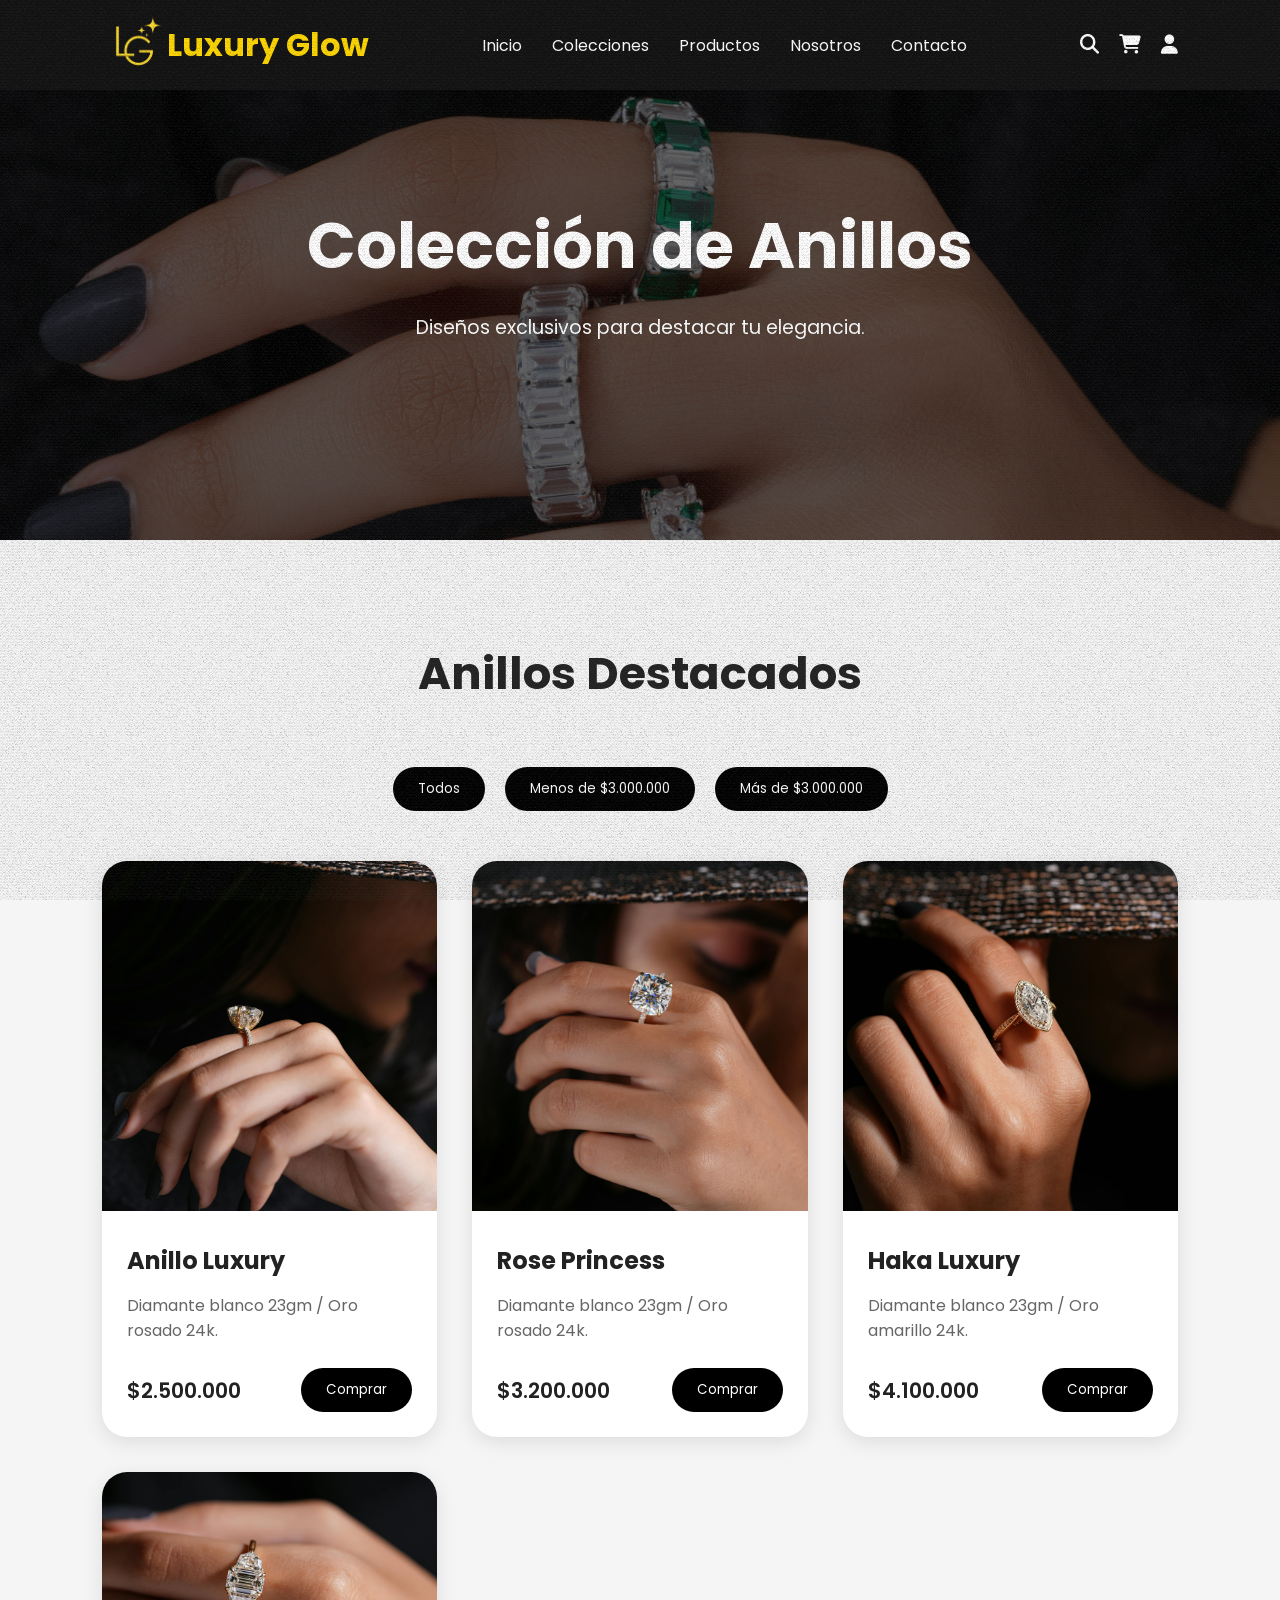
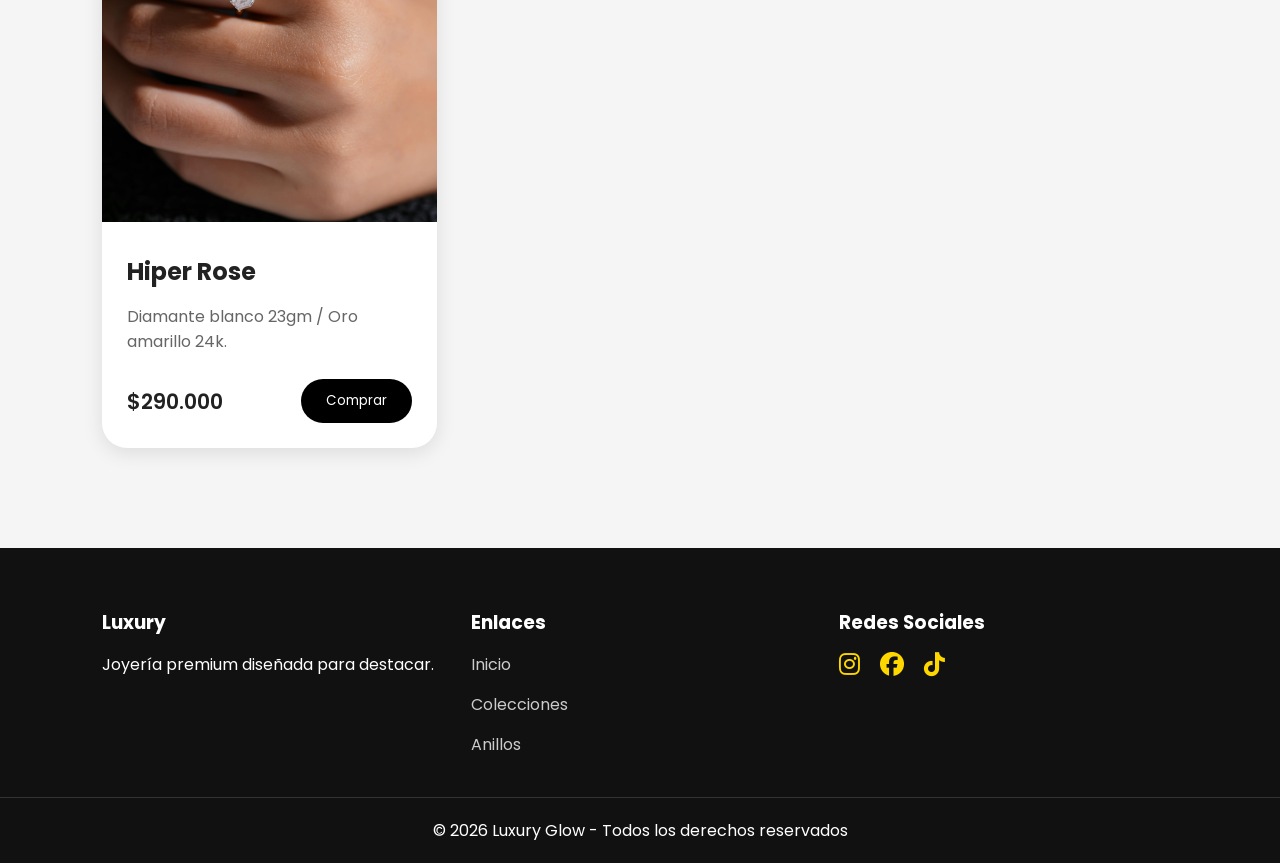
==== View/anillos.html @ a58baaff "Add files via upload" ====
<!-- anillos.html -->

<!DOCTYPE html>
<html lang="es">

<head>
    <meta charset="UTF-8">
    <meta name="viewport" content="width=device-width, initial-scale=1.0">
    <link rel="icon" type="image/png" href="../img/lg.png">

    <title>Anillos</title>

    <!-- CSS -->
    <link rel="stylesheet" href="/Css/anillos.css">

    <!-- Font Awesome -->
    <link rel="stylesheet" href="https://cdnjs.cloudflare.com/ajax/libs/font-awesome/6.5.1/css/all.min.css">

    <!-- Google Fonts -->
    <link href="https://fonts.googleapis.com/css2?family=Poppins:wght@300;400;500;600;700&display=swap"
        rel="stylesheet">
</head>

<body>

    <!-- ================= HEADER ================= -->

    <header class="header">

        <div class="logo">
            <img src="../img/lg.png" alt="Logo">
            <h1>Luxury Glow</h1>
        </div>

        <nav class="navbar">
            <a href="index.html">Inicio</a>
            <a href="colecciones.html">Colecciones</a>
            <a href="productos.html">Productos</a>
            <a href="nosotros.html">Nosotros</a>
            <a href="#">Contacto</a>
        </nav>

        <div class="header-icons">
            <i class="fa-solid fa-magnifying-glass"></i>
            <a href="carrito.html" class="carrito-icon" ><i class="fa-solid fa-cart-shopping"></i></a>
            
            <i class="fa-solid fa-user"></i>
        </div>

    </header>

    <!-- ================= HERO ================= -->

    <section class="hero">

        <div class="hero-overlay"></div>

        <div class="hero-content">
            <h2>Colección de Anillos</h2>

            <p>
                Diseños exclusivos para destacar tu elegancia.
            </p>
        </div>

    </section>

    <!-- ================= PRODUCTOS ================= -->

    <section class="rings">

        <div class="section-title">
            <h2>Anillos Destacados</h2>
        </div>

        <!-- ================= FILTRO ================= -->

        <div class="filter-container">

            <button onclick="filterProducts('all')">
                Todos
            </button>

            <button onclick="filterProducts('low')">
                Menos de $3.000.000
            </button>

            <button onclick="filterProducts('high')">
                Más de $3.000.000
            </button>

        </div>

        <div class="rings-container">

            <!-- CARD -->
            <div class="ring-card" data-id="1"
                    data-name="Anillo Luxury"
                    data-price="2500000"
                    data-image="../img/anillo4.jpg">

                <div class="ring-image">
                    <img src="../img/anillo4.jpg" alt="">
                </div>

                <div class="ring-info">
                    <h3>Anillo Luxury</h3>

                    <p>
                        Diamante blanco 23gm / Oro rosado 24k.
                    </p>

                    <div class="price-cart">
                        <span>$2.500.000</span>
                        <button onclick="addToCart(this)">
                            Comprar
                        </button>
                    </div>
                </div>

            </div>

            <!-- CARD -->
            <div class="ring-card"

            data-id="2"
            data-name="Rose Princess"
            data-price="3200000"
            data-image="../img/anillo1.jpg">

                <div class="ring-image">
                    <img src="../img/anillo1.jpg" alt="">
                </div>

                <div class="ring-info">

                    <h3>Rose Princess</h3>

                    <p>
                        Diamante blanco 23gm / Oro rosado 24k.
                    </p>

                    <div class="price-cart">

                        <span>$3.200.000</span>

                        <button onclick="addToCart(this)">
                            Comprar
                        </button>

                    </div>

                </div>

            </div>

            <!-- CARD -->
            <div class="ring-card"

            data-id="3"
            data-name="Haka Luxury"
            data-price="4100000"
            data-image="../img/anillo2.jpg">

                <div class="ring-image">
                    <img src="../img/anillo2.jpg" alt="">
                </div>

                <div class="ring-info">

                    <h3>Haka Luxury</h3>

                    <p>
                        Diamante blanco 23gm / Oro amarillo 24k.
                    </p>

                    <div class="price-cart">

                        <span>$4.100.000</span>

                        <button onclick="addToCart(this)">
                            Comprar
                        </button>

                    </div>

                </div>

            </div>

            <!-- CARD -->
            <div class="ring-card"

            data-id="4"
            data-name="Hiper Rose"
            data-price="290000"
            data-image="../img/anillo3.jpg">

                <div class="ring-image">
                    <img src="../img/anillo3.jpg" alt="">
                </div>

                <div class="ring-info">

                    <h3>Hiper Rose</h3>

                    <p>
                        Diamante blanco 23gm / Oro amarillo 24k.
                    </p>

                    <div class="price-cart">

                        <span>$290.000</span>

                        <button onclick="addToCart(this)">
                            Comprar
                        </button>

                    </div>

                </div>

            </div>

        </div>

    </section>

    <!-- ================= FOOTER ================= -->

    <footer class="footer">

        <div class="footer-container">

            <div class="footer-box">
                <h3>Luxury</h3>

                <p>
                    Joyería premium diseñada para destacar.
                </p>
            </div>

            <div class="footer-box">
                <h3>Enlaces</h3>

                <a href="index.html">Inicio</a>
                <a href="colecciones.html">Colecciones</a>
                <a href="anillos.html">Anillos</a>
            </div>

            <div class="footer-box">
                <h3>Redes Sociales</h3>

                <div class="social-icons">
                    <i class="fa-brands fa-instagram"></i>
                    <i class="fa-brands fa-facebook"></i>
                    <i class="fa-brands fa-tiktok"></i>
                </div>
            </div>

        </div>

        <div class="footer-bottom">
            <p>© 2026 Luxury Glow - Todos los derechos reservados</p>
        </div>

    </footer>


    <script>

    /* =========================
       FILTRO
    ========================== */

    function filterProducts(type){

        const products = document.querySelectorAll('.ring-card');

        products.forEach(product => {

            const price = parseInt(product.dataset.price);

            if(type === 'all'){
                product.style.display = 'block';
            }

            else if(type === 'low'){

                if(price < 3000000){
                    product.style.display = 'block';
                }else{
                    product.style.display = 'none';
                }
            }

            else if(type === 'high'){

                if(price >= 3000000){
                    product.style.display = 'block';
                }else{
                    product.style.display = 'none';
                }
            }

        });

    }

    /* =========================
       CARRITO
    ========================== */

    function addToCart(button){

        const product =
        button.closest('.ring-card');

        const productData = {

            id:product.dataset.id,
            name:product.dataset.name,
            price:product.dataset.price,
            image:product.dataset.image
        };

        let cart =
        JSON.parse(localStorage.getItem('cart')) || [];

        cart.push(productData);

        localStorage.setItem('cart',
        JSON.stringify(cart));

        showNotification(
        'Producto agregado al carrito');
    }

    /* =========================
       NOTIFICACIÓN
    ========================== */

    function showNotification(message){

        const notification =
        document.createElement('div');

        notification.classList.add(
        'cart-notification');

        notification.innerText = message;

        document.body.appendChild(notification);

        setTimeout(() => {
            notification.classList.add('show');
        },100);

        setTimeout(() => {

            notification.classList.remove('show');

            setTimeout(() => {
                notification.remove();
            },300);

        },2500);
    }

</script>

</body>

</html>
---- Css/anillos.css ----
/* anillos.css */

*{
    margin:0;
    padding:0;
    box-sizing:border-box;
    font-family:'Poppins', sans-serif;
}

body{
    background:#f5f5f5;
    color:#222;
}

/* ====================== Grain efect =======================*/

body::before{
    content:"";

    position:fixed;
    top:0;
    left:0;

    width:100%;
    height:100%;

    background-image:url('../img/grain.home.png');
    background-repeat:repeat;

    opacity:0.5;

    pointer-events:none;

    z-index:9999;
}

.logo{
    display:flex;
    align-items:center;
    gap:0px;
}

.logo img{
    width:65px;
    height:65px;

    object-fit:contain;
}

/* ================= HEADER ================= */

.header{
    width:100%;
    height:90px;
    background:#111;

    display:flex;
    justify-content:space-between;
    align-items:center;

    padding:0 8%;

    position:fixed;
    top:0;
    left:0;
    z-index:1000;
}

.logo h1{
    color:gold;
}

.navbar{
    display:flex;
    gap:30px;
}

.navbar a{
    color:white;
    text-decoration:none;
    transition:0.3s;
}

.navbar a:hover{
    color:gold;
}

.header-icons{
    display:flex;
    gap:20px;
    color:white;
    font-size:1.2rem;
    cursor:pointer;
}

.header-icons i:hover{
    color: gold;
    transition:0.3s;
}

.carrito-icon{
    color:white;
    display:flex;
    gap:20px;
    font-size:1.2rem;
    transition:0.3s;
    text-decoration:none;
}

.carrito-icon:hover{
    color:gold;
}

/* ================= HERO ================= */

.hero-pulseras{
    width:100%;
    height:60vh;

    background:url('../img/pulsera.home.jpg');

    background-size:cover;
    background-position:center;

    position:relative;

    display:flex;
    justify-content:center;
    align-items:center;
}

.hero-collares{
    width:100%;
    height:60vh;

    background:url('../img/colecciones.jpg');

    background-size:cover;
    background-position:center;

    position:relative;

    display:flex;
    justify-content:center;
    align-items:center;
}

.hero{
    width:100%;
    height:60vh;

    background:url('../img/anillo.home2.jpg');

    background-size:cover;
    background-position:center;

    position:relative;

    display:flex;
    justify-content:center;
    align-items:center;
}

.hero-overlay{
    position:absolute;
    width:100%;
    height:100%;
    background:rgba(0,0,0,0.6);
}

.hero-content{
    position:relative;
    z-index:2;
    text-align:center;
    color:white;
}

.hero-content h2{
    font-size:4rem;
    margin-bottom:20px;
}

.hero-content p{
    font-size:1.2rem;
}

/* ================= SECTION TITLE ================= */

.section-title{
    text-align:center;
    margin-bottom:60px;
}

.section-title h2{
    font-size:2.8rem;
    margin-bottom:10px;
}

/* ================= RINGS ================= */

.rings{
    padding:100px 8%;
}

.rings-container{
    display:grid;
    grid-template-columns:repeat(auto-fit, minmax(300px,1fr));
    gap:35px;
}

.ring-card{
    background:white;
    border-radius:25px;
    overflow:hidden;

    box-shadow:0 5px 20px rgba(0,0,0,0.1);

    transition:0.3s;
}

.ring-card:hover{
    transform:translateY(-10px);
}

.ring-image img{
    width:100%;
    height:350px;
    object-fit:cover;
}

.ring-info{
    padding:25px;
}

.ring-info h3{
    font-size:1.5rem;
    margin-bottom:15px;
}

.ring-info p{
    color:#666;
    margin-bottom:25px;
}

.price-cart{
    display:flex;
    justify-content:space-between;
    align-items:center;
}

.price-cart span{
    font-size:1.3rem;
    font-weight:600;
}

.price-cart button{
    padding:12px 25px;

    border:none;
    border-radius:30px;

    background:black;
    color:white;

    cursor:pointer;
    transition:0.3s;
}

.price-cart button:hover{
    background:gold;
    color:black;
}

/* ================= FOOTER ================= */

.footer{
    background:#111;
    color:white;
    padding-top:60px;
}

.footer-container{
    padding:0 8% 40px;

    display:grid;
    grid-template-columns:repeat(auto-fit, minmax(250px,1fr));
    gap:30px;
}

.footer-box{
    display:flex;
    flex-direction:column;
    gap:15px;
}

.footer-box a{
    color:#ccc;
    text-decoration:none;
}

.footer-box a:hover{
    color:gold;
}

.social-icons{
    display:flex;
    gap:20px;
    font-size:1.5rem;
    color:gold;
}

.footer-bottom{
    text-align:center;
    padding:20px;
    border-top:1px solid #333;
}

/* ================= FILTER ================= */

.filter-container{
    display:flex;
    justify-content:center;
    gap:20px;
    margin-bottom:50px;
    flex-wrap:wrap;
}

.filter-container button{
    padding:12px 25px;

    border:none;
    border-radius:30px;

    background:black;
    color:white;

    cursor:pointer;
    transition:0.3s;
}

.filter-container button:hover{
    background:gold;
    color:black;
}

/* =========================
   NOTIFICACIÓN CARRITO
========================= */

.cart-notification{

    position:fixed;

    top:120px;
    right:30px;

    background:#111;
    color:white;

    padding:18px 28px;

    border-radius:15px;

    font-weight:500;

    z-index:99999;

    opacity:0;

    transform:translateX(100px);

    transition:0.4s ease;

    border:1px solid gold;

    box-shadow:0 10px 30px rgba(0,0,0,0.2);
}

.cart-notification.show{

    opacity:1;

    transform:translateX(0);
}

/* ================= RESPONSIVE ================= */

@media(max-width:768px){

    .navbar{
        display:none;
    }

    .hero-content h2{
        font-size:2.5rem;
    }

}
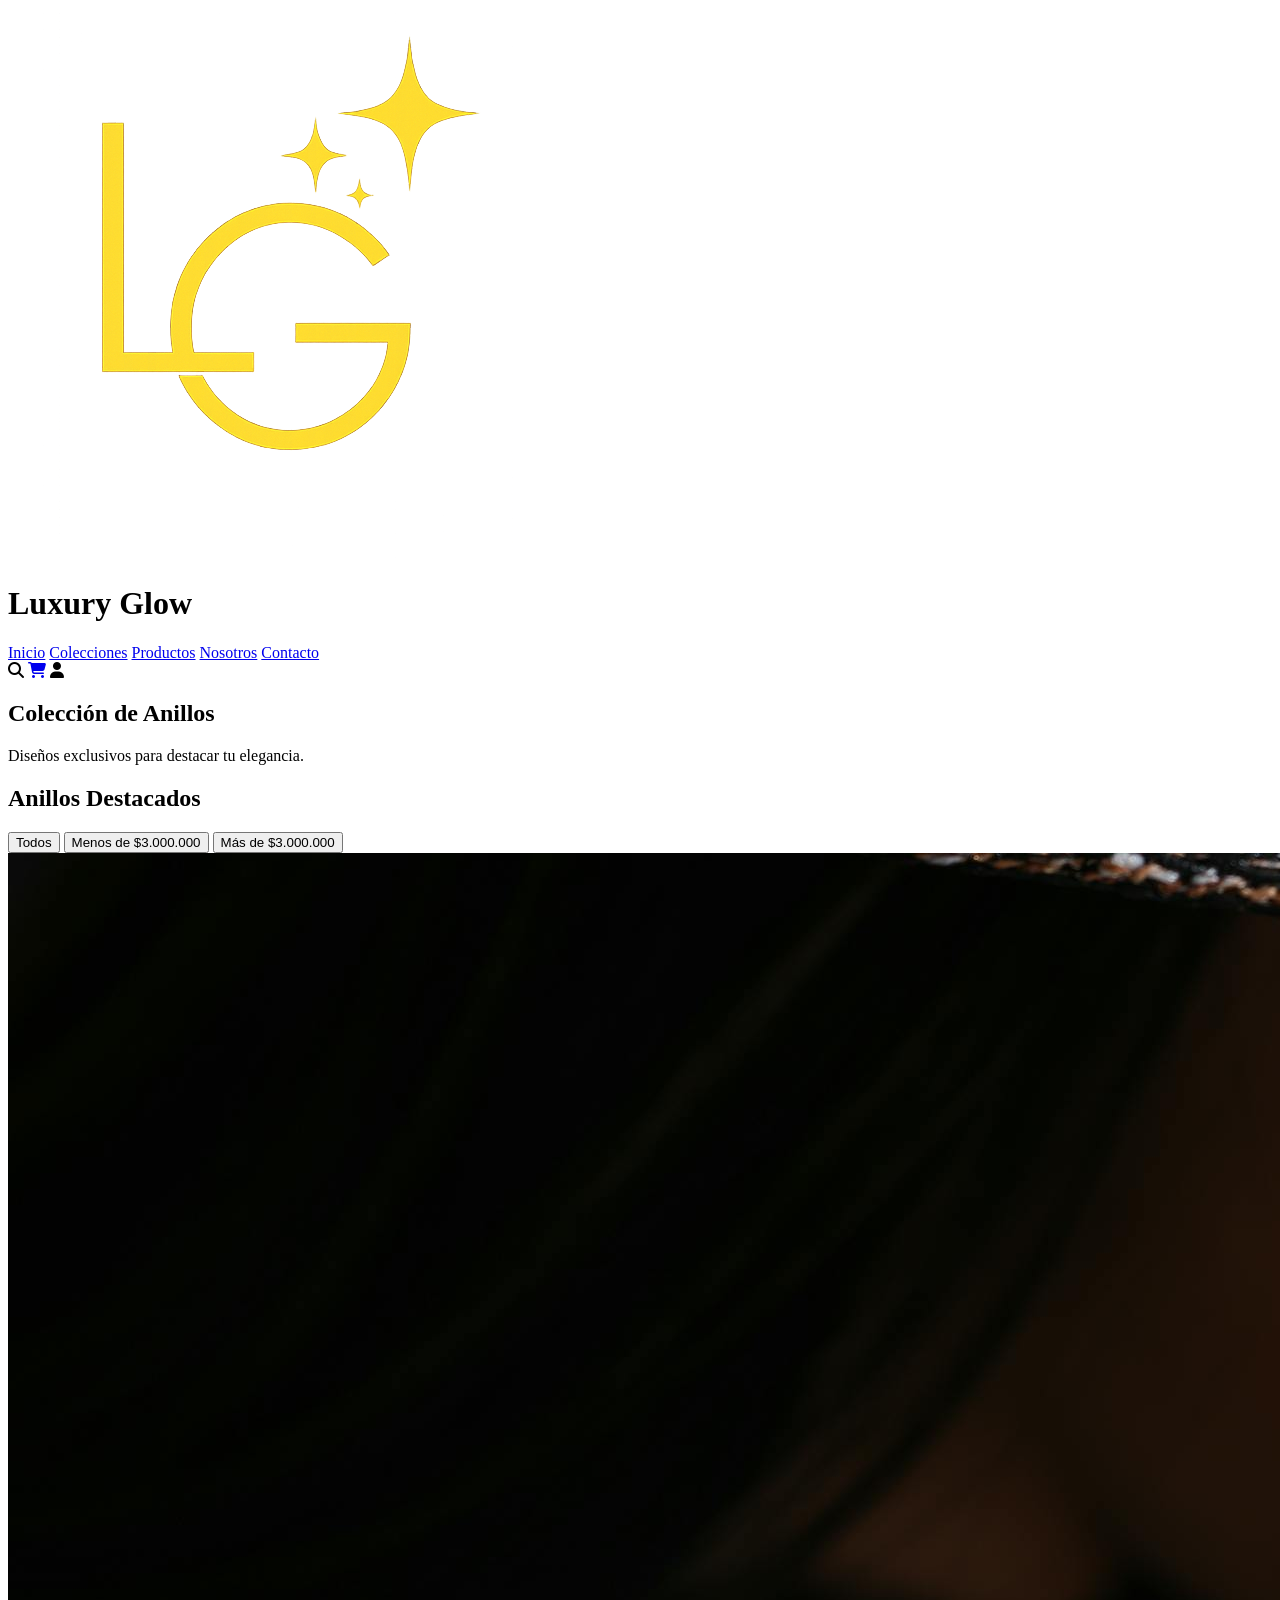
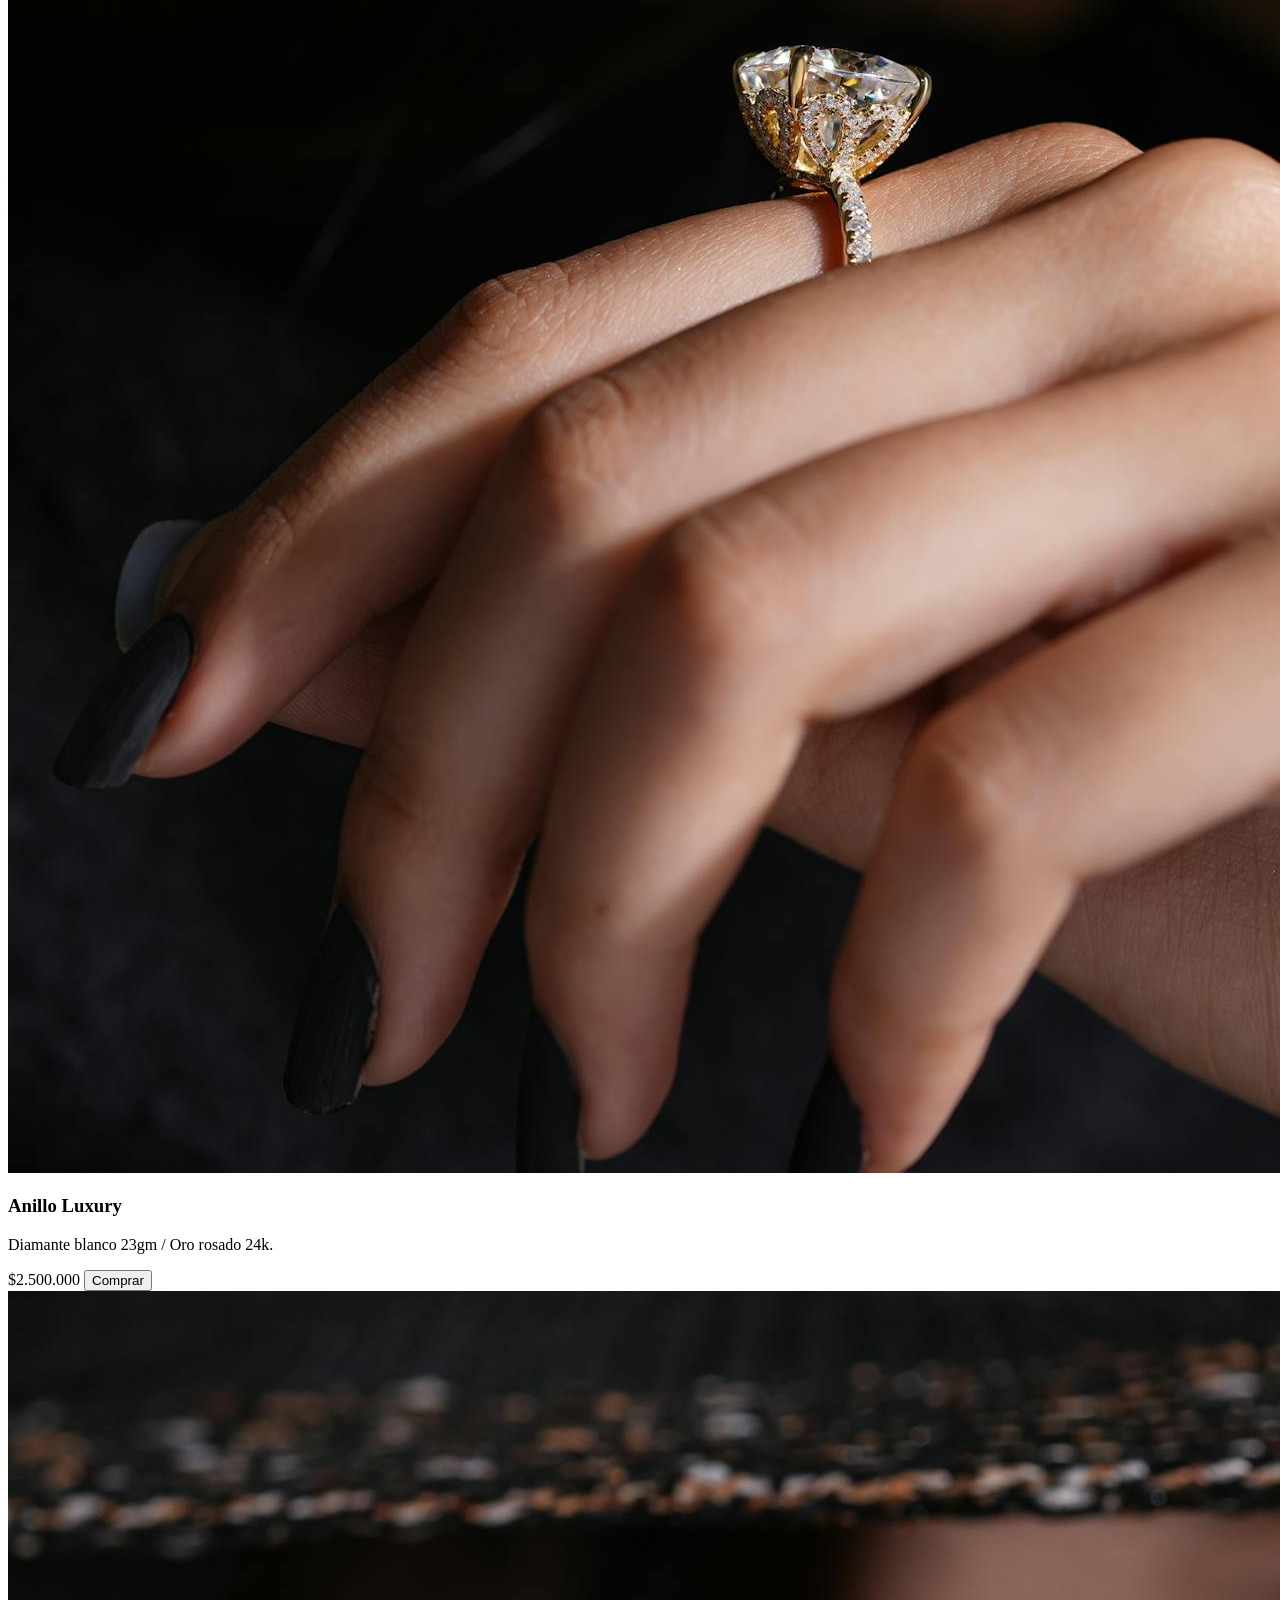
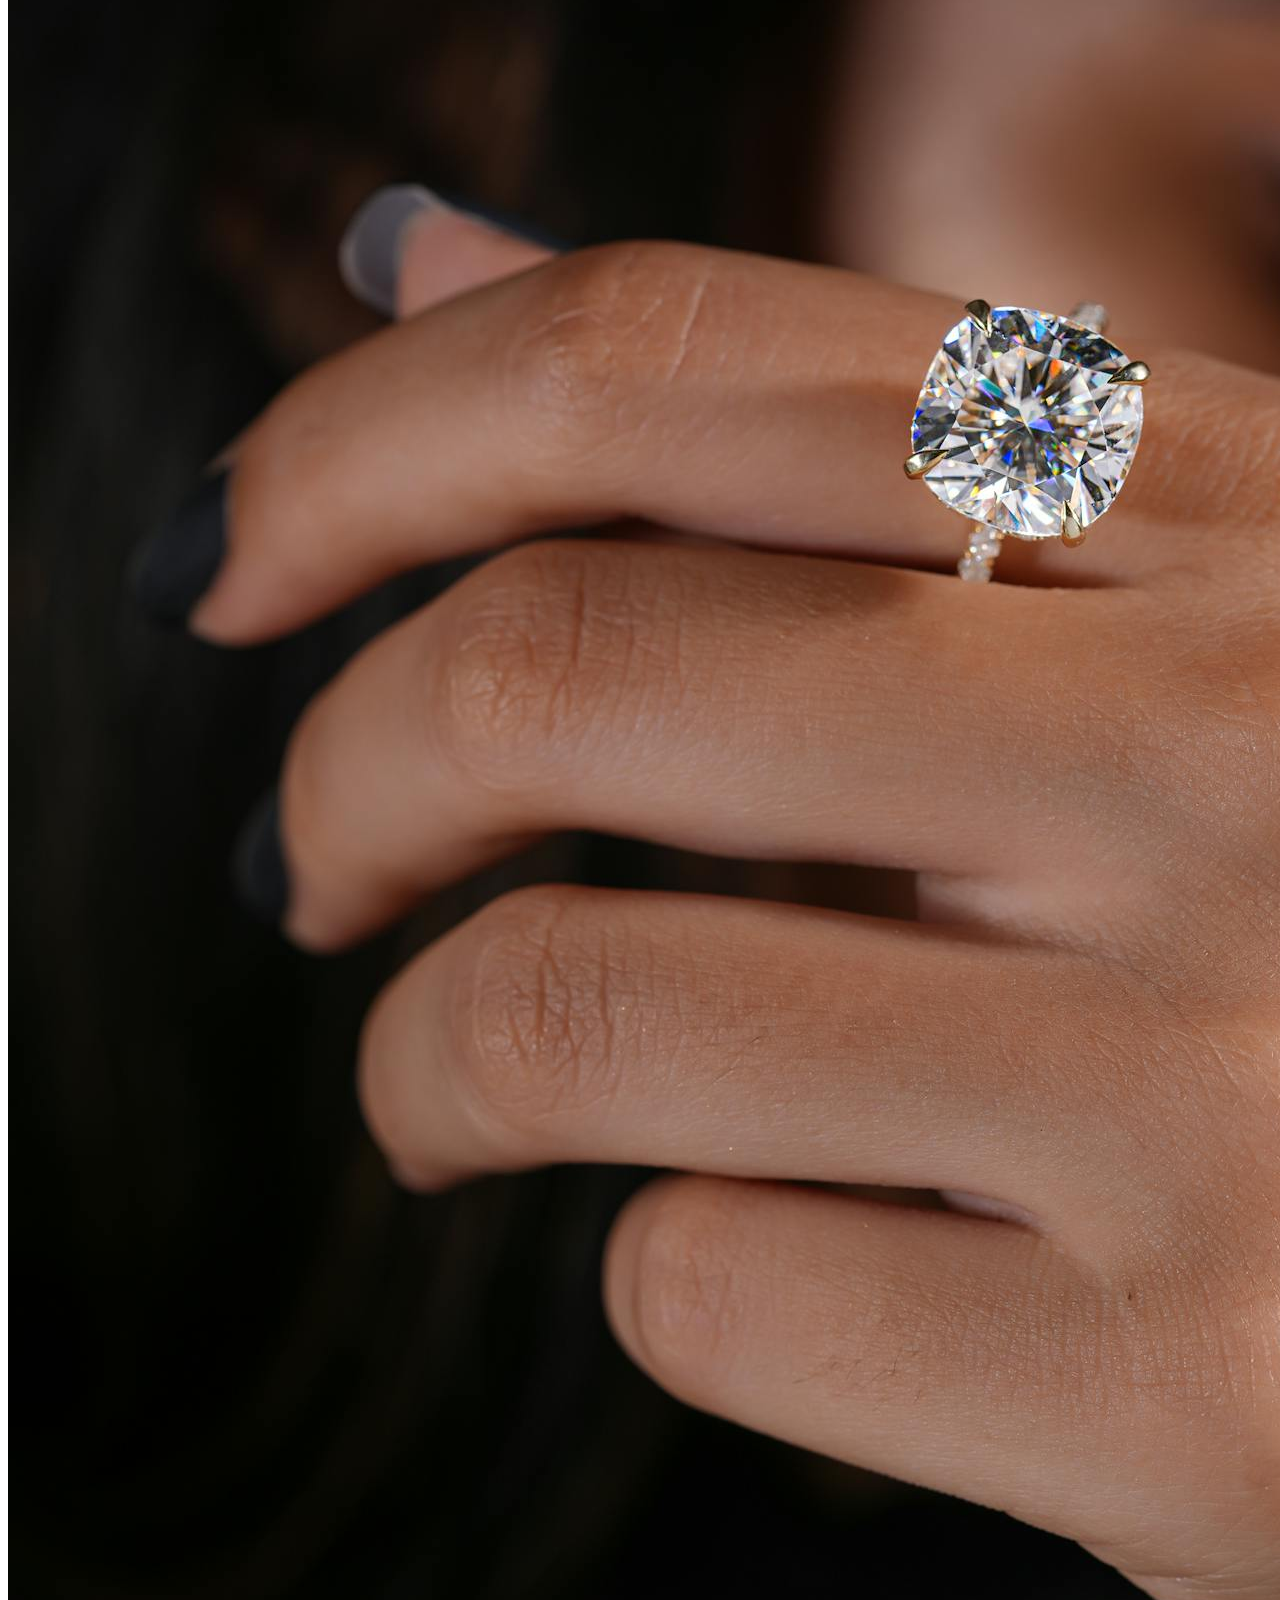
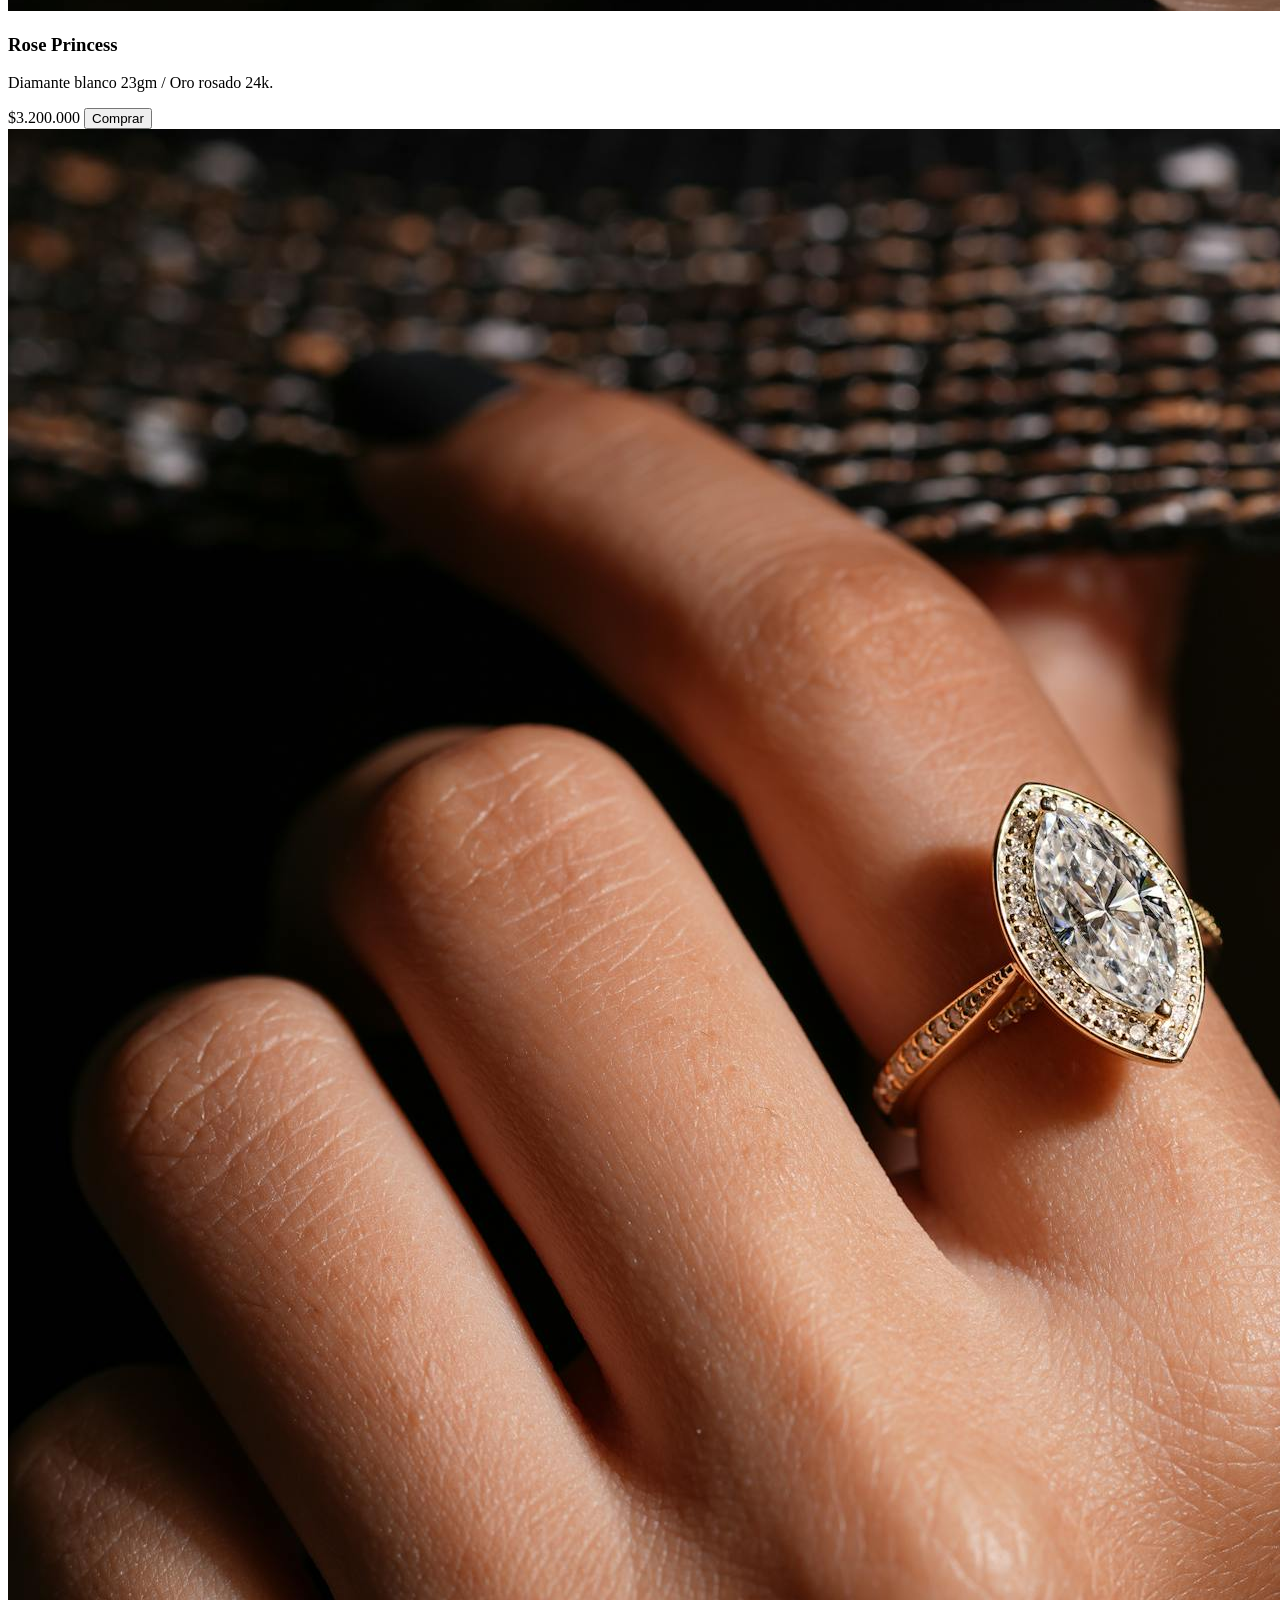
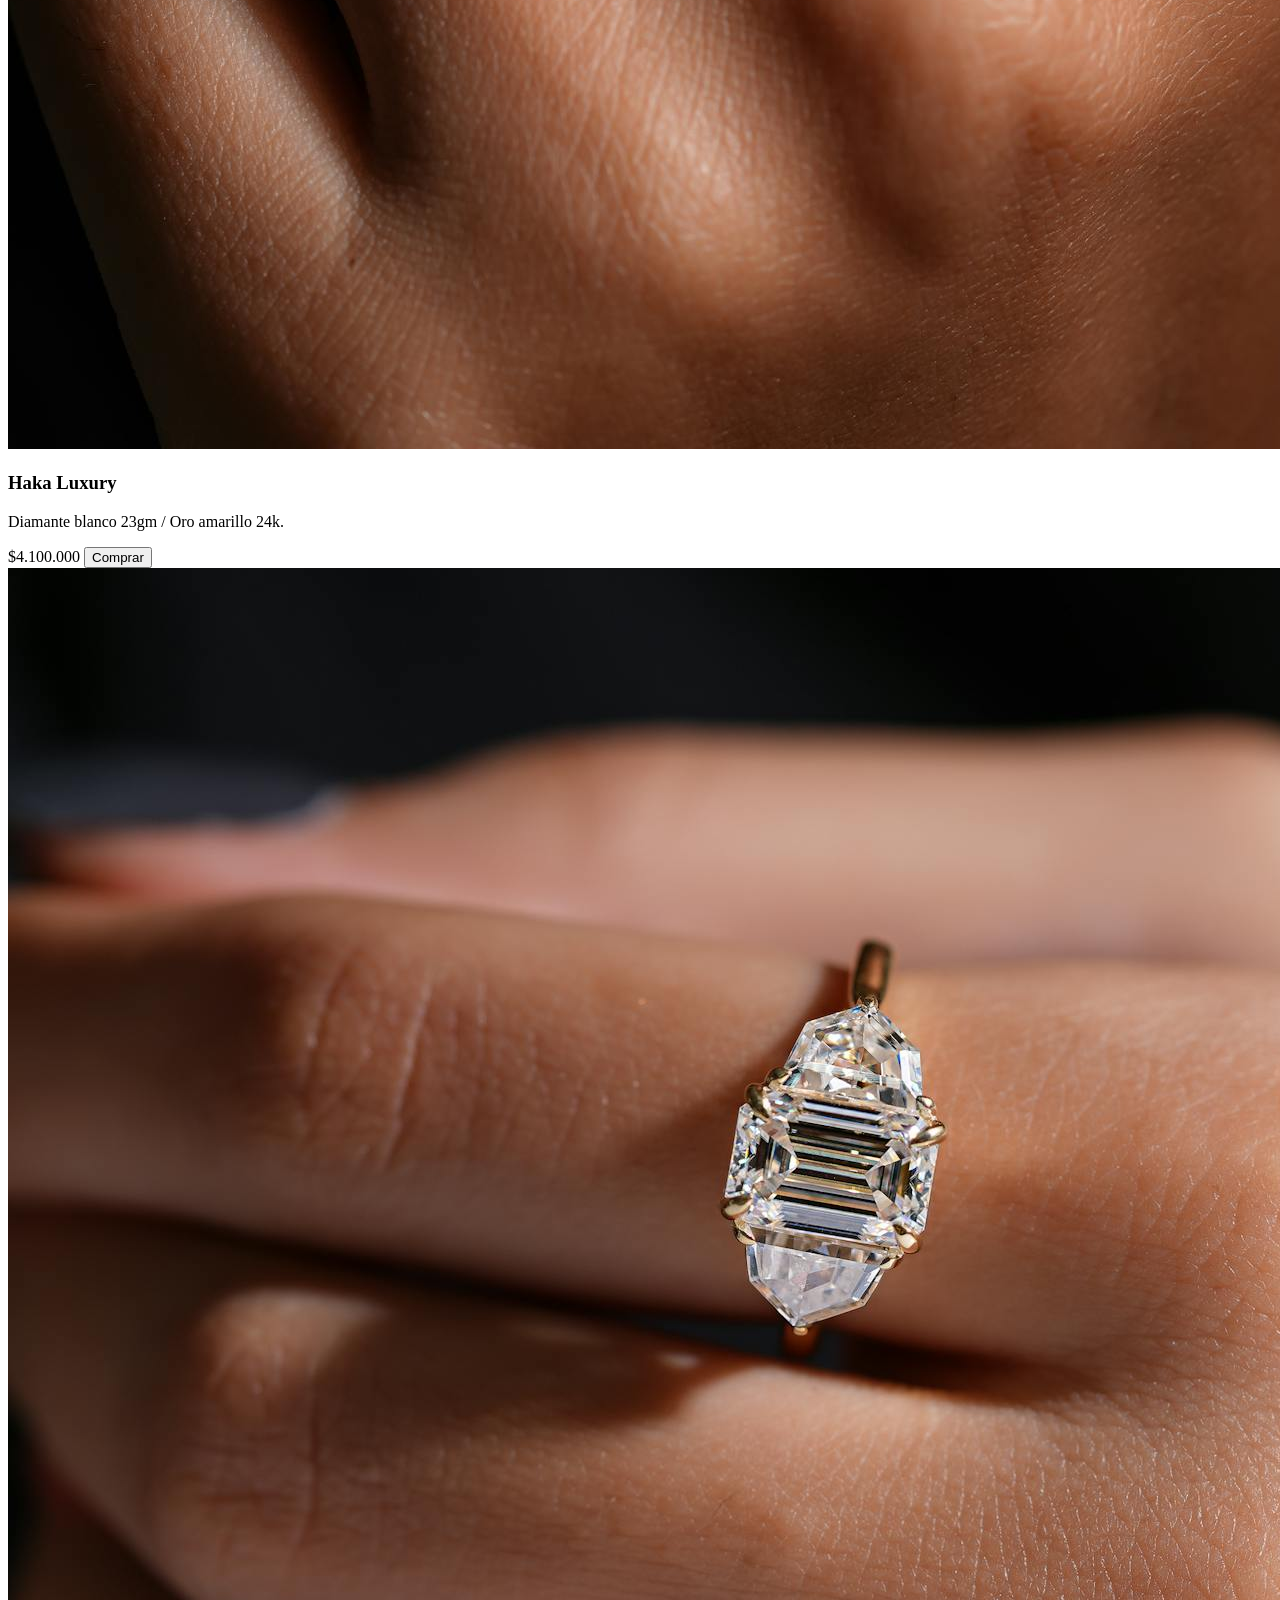
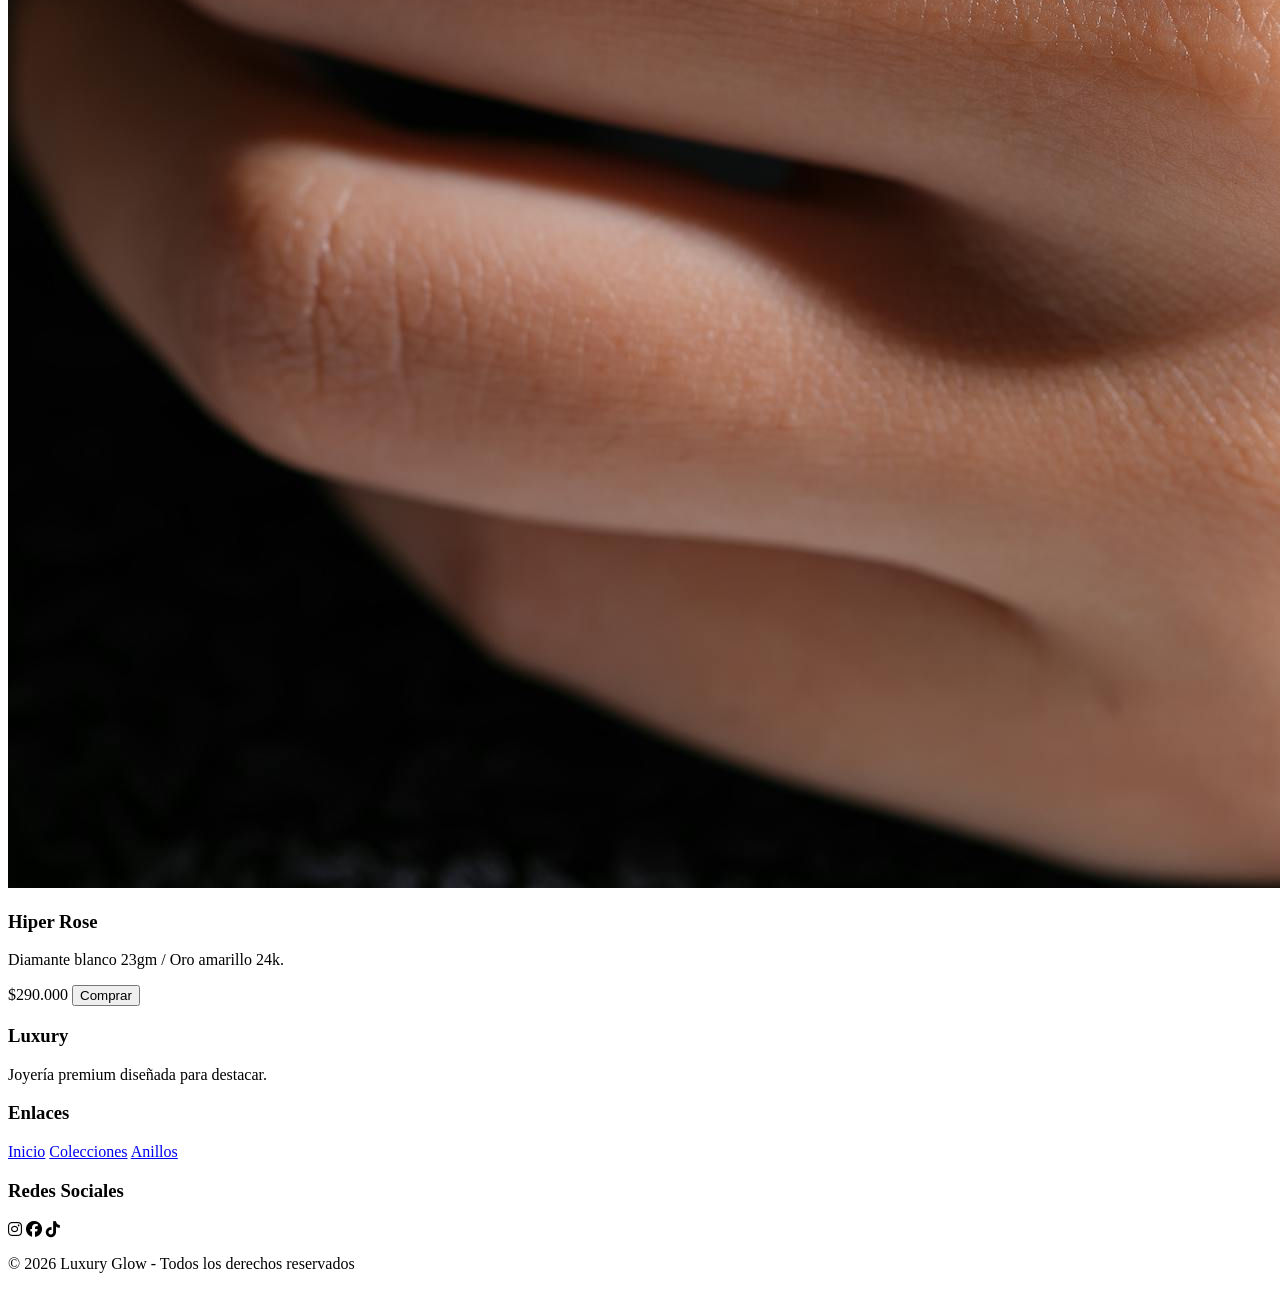
==== commit 7c8adfde: "Update anillos.html" ====
--- a/View/anillos.html
+++ b/View/anillos.html
@@ -11,7 +11,7 @@
     <title>Anillos</title>
 
     <!-- CSS -->
-    <link rel="stylesheet" href="/Css/anillos.css">
+    <link rel="stylesheet" href="/css/anillos.css">
 
     <!-- Font Awesome -->
     <link rel="stylesheet" href="https://cdnjs.cloudflare.com/ajax/libs/font-awesome/6.5.1/css/all.min.css">
@@ -371,4 +371,4 @@
 
 </body>
 
-</html>+</html>
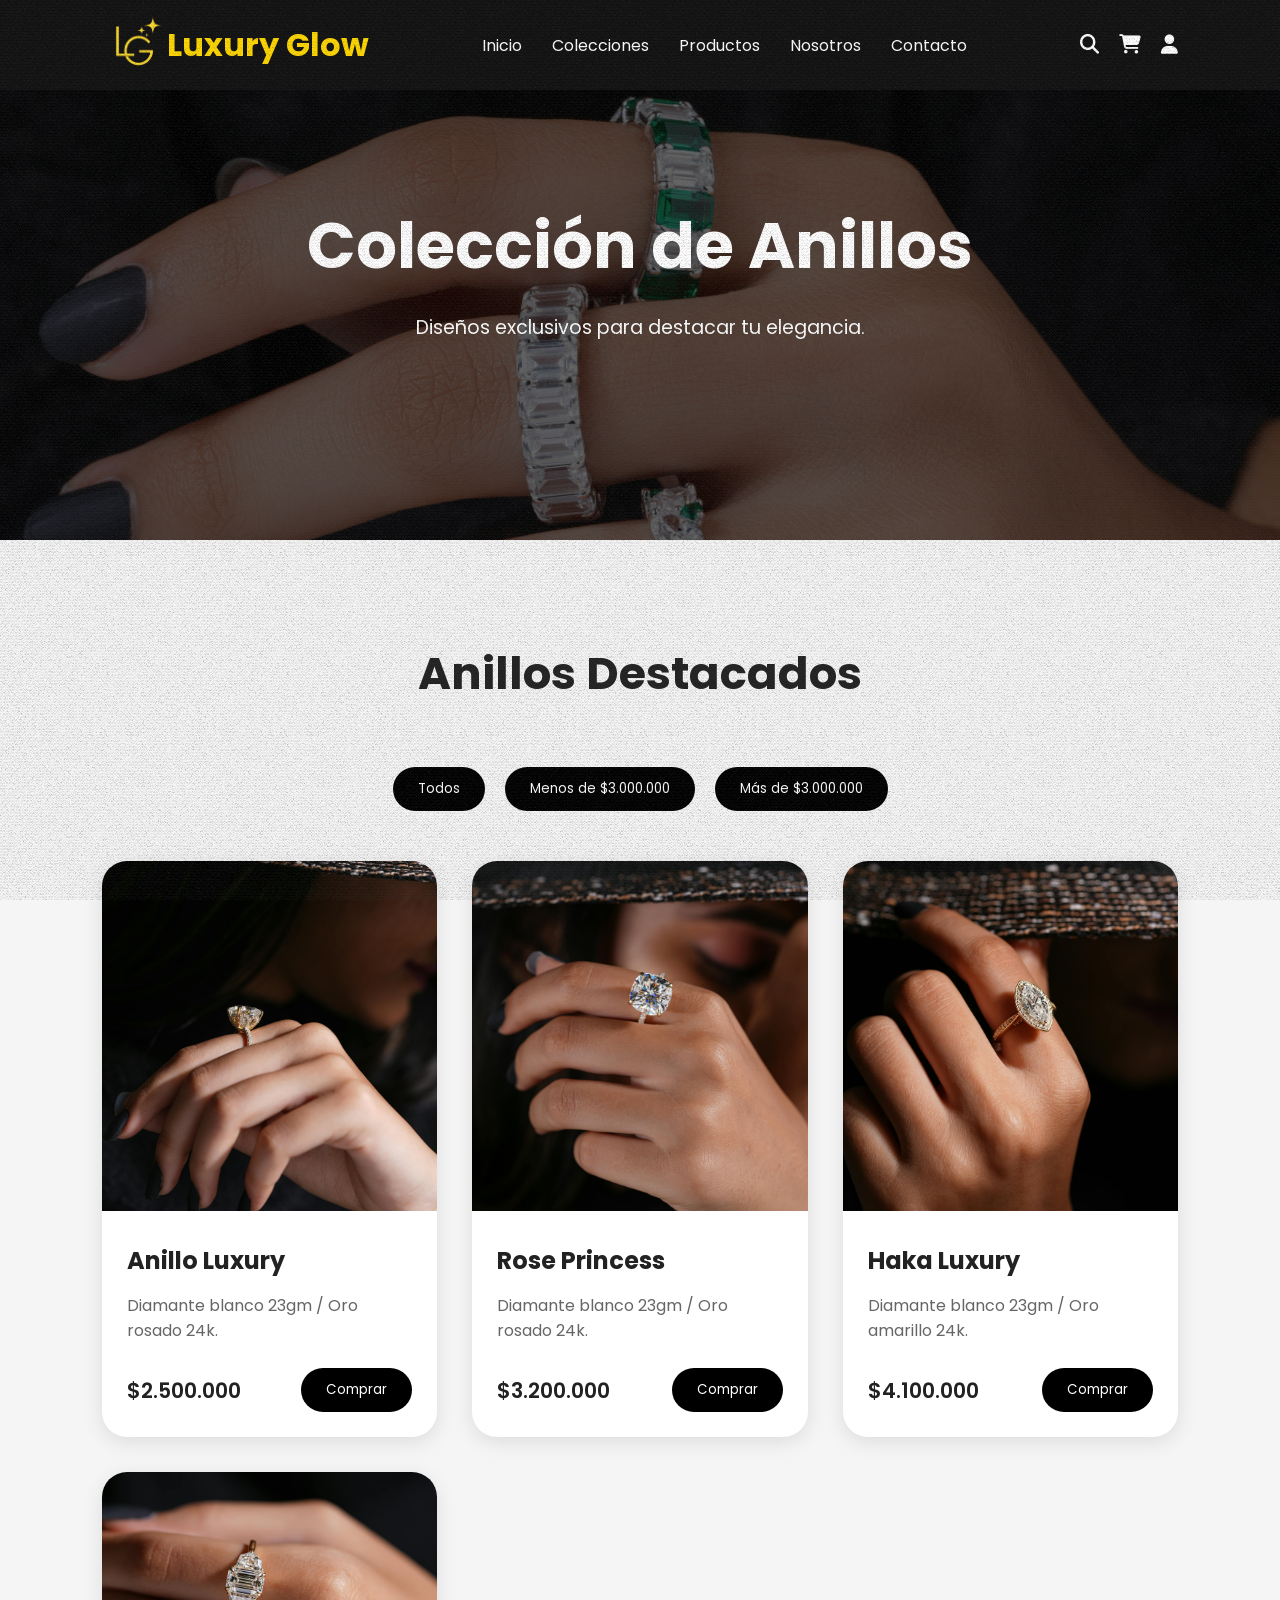
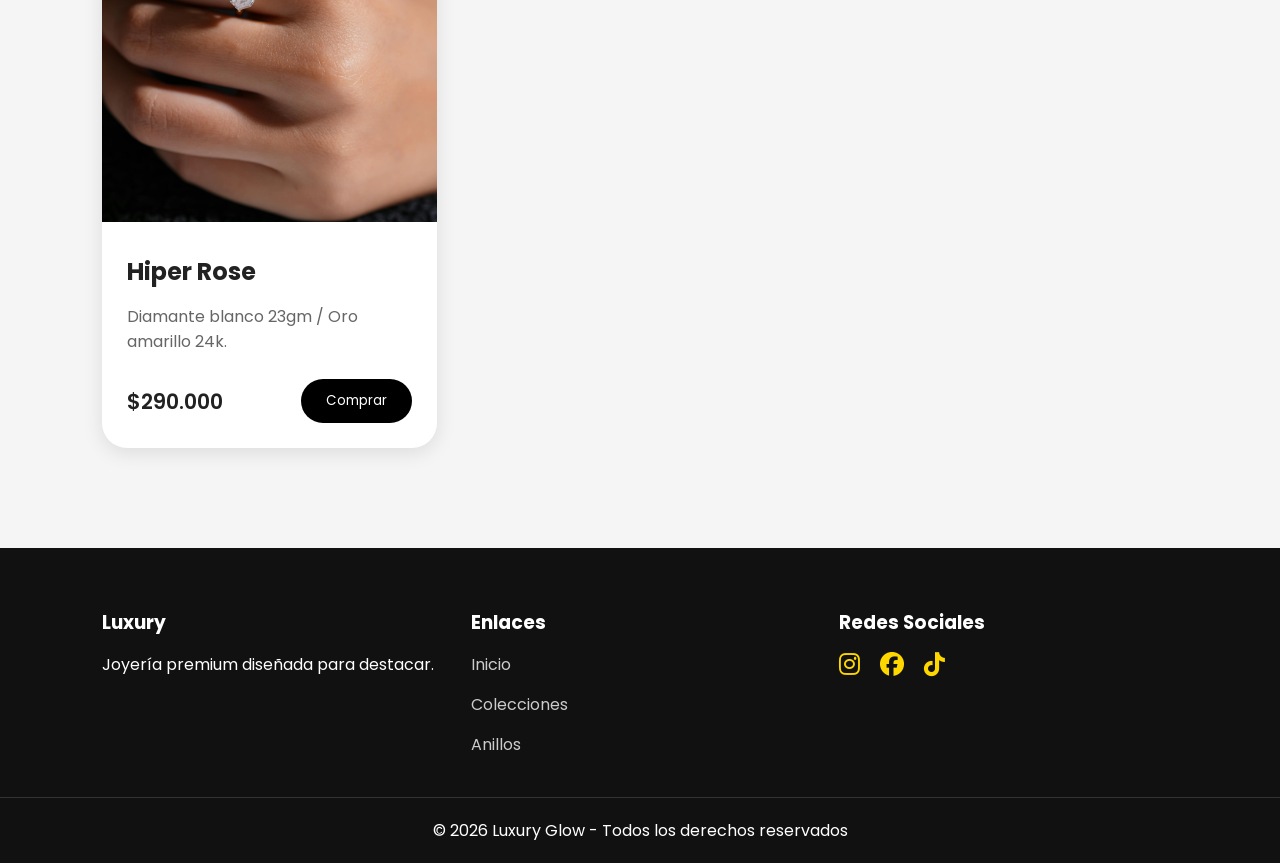
==== commit 5da3b749: "Update anillos.html" ====
--- a/View/anillos.html
+++ b/View/anillos.html
@@ -11,7 +11,7 @@
     <title>Anillos</title>
 
     <!-- CSS -->
-    <link rel="stylesheet" href="/css/anillos.css">
+    <link rel="stylesheet" href="../css/anillos.css">
 
     <!-- Font Awesome -->
     <link rel="stylesheet" href="https://cdnjs.cloudflare.com/ajax/libs/font-awesome/6.5.1/css/all.min.css">
--- a/css/anillos.css
+++ b/css/anillos.css
@@ -0,0 +1,398 @@
+/* anillos.css */
+
+*{
+    margin:0;
+    padding:0;
+    box-sizing:border-box;
+    font-family:'Poppins', sans-serif;
+}
+
+body{
+    background:#f5f5f5;
+    color:#222;
+}
+
+/* ====================== Grain efect =======================*/
+
+body::before{
+    content:"";
+
+    position:fixed;
+    top:0;
+    left:0;
+
+    width:100%;
+    height:100%;
+
+    background-image:url('../img/grain.home.png');
+    background-repeat:repeat;
+
+    opacity:0.5;
+
+    pointer-events:none;
+
+    z-index:9999;
+}
+
+.logo{
+    display:flex;
+    align-items:center;
+    gap:0px;
+}
+
+.logo img{
+    width:65px;
+    height:65px;
+
+    object-fit:contain;
+}
+
+/* ================= HEADER ================= */
+
+.header{
+    width:100%;
+    height:90px;
+    background:#111;
+
+    display:flex;
+    justify-content:space-between;
+    align-items:center;
+
+    padding:0 8%;
+
+    position:fixed;
+    top:0;
+    left:0;
+    z-index:1000;
+}
+
+.logo h1{
+    color:gold;
+}
+
+.navbar{
+    display:flex;
+    gap:30px;
+}
+
+.navbar a{
+    color:white;
+    text-decoration:none;
+    transition:0.3s;
+}
+
+.navbar a:hover{
+    color:gold;
+}
+
+.header-icons{
+    display:flex;
+    gap:20px;
+    color:white;
+    font-size:1.2rem;
+    cursor:pointer;
+}
+
+.header-icons i:hover{
+    color: gold;
+    transition:0.3s;
+}
+
+.carrito-icon{
+    color:white;
+    display:flex;
+    gap:20px;
+    font-size:1.2rem;
+    transition:0.3s;
+    text-decoration:none;
+}
+
+.carrito-icon:hover{
+    color:gold;
+}
+
+/* ================= HERO ================= */
+
+.hero-pulseras{
+    width:100%;
+    height:60vh;
+
+    background:url('../img/pulsera.home.jpg');
+
+    background-size:cover;
+    background-position:center;
+
+    position:relative;
+
+    display:flex;
+    justify-content:center;
+    align-items:center;
+}
+
+.hero-collares{
+    width:100%;
+    height:60vh;
+
+    background:url('../img/colecciones.jpg');
+
+    background-size:cover;
+    background-position:center;
+
+    position:relative;
+
+    display:flex;
+    justify-content:center;
+    align-items:center;
+}
+
+.hero{
+    width:100%;
+    height:60vh;
+
+    background:url('../img/anillo.home2.jpg');
+
+    background-size:cover;
+    background-position:center;
+
+    position:relative;
+
+    display:flex;
+    justify-content:center;
+    align-items:center;
+}
+
+.hero-overlay{
+    position:absolute;
+    width:100%;
+    height:100%;
+    background:rgba(0,0,0,0.6);
+}
+
+.hero-content{
+    position:relative;
+    z-index:2;
+    text-align:center;
+    color:white;
+}
+
+.hero-content h2{
+    font-size:4rem;
+    margin-bottom:20px;
+}
+
+.hero-content p{
+    font-size:1.2rem;
+}
+
+/* ================= SECTION TITLE ================= */
+
+.section-title{
+    text-align:center;
+    margin-bottom:60px;
+}
+
+.section-title h2{
+    font-size:2.8rem;
+    margin-bottom:10px;
+}
+
+/* ================= RINGS ================= */
+
+.rings{
+    padding:100px 8%;
+}
+
+.rings-container{
+    display:grid;
+    grid-template-columns:repeat(auto-fit, minmax(300px,1fr));
+    gap:35px;
+}
+
+.ring-card{
+    background:white;
+    border-radius:25px;
+    overflow:hidden;
+
+    box-shadow:0 5px 20px rgba(0,0,0,0.1);
+
+    transition:0.3s;
+}
+
+.ring-card:hover{
+    transform:translateY(-10px);
+}
+
+.ring-image img{
+    width:100%;
+    height:350px;
+    object-fit:cover;
+}
+
+.ring-info{
+    padding:25px;
+}
+
+.ring-info h3{
+    font-size:1.5rem;
+    margin-bottom:15px;
+}
+
+.ring-info p{
+    color:#666;
+    margin-bottom:25px;
+}
+
+.price-cart{
+    display:flex;
+    justify-content:space-between;
+    align-items:center;
+}
+
+.price-cart span{
+    font-size:1.3rem;
+    font-weight:600;
+}
+
+.price-cart button{
+    padding:12px 25px;
+
+    border:none;
+    border-radius:30px;
+
+    background:black;
+    color:white;
+
+    cursor:pointer;
+    transition:0.3s;
+}
+
+.price-cart button:hover{
+    background:gold;
+    color:black;
+}
+
+/* ================= FOOTER ================= */
+
+.footer{
+    background:#111;
+    color:white;
+    padding-top:60px;
+}
+
+.footer-container{
+    padding:0 8% 40px;
+
+    display:grid;
+    grid-template-columns:repeat(auto-fit, minmax(250px,1fr));
+    gap:30px;
+}
+
+.footer-box{
+    display:flex;
+    flex-direction:column;
+    gap:15px;
+}
+
+.footer-box a{
+    color:#ccc;
+    text-decoration:none;
+}
+
+.footer-box a:hover{
+    color:gold;
+}
+
+.social-icons{
+    display:flex;
+    gap:20px;
+    font-size:1.5rem;
+    color:gold;
+}
+
+.footer-bottom{
+    text-align:center;
+    padding:20px;
+    border-top:1px solid #333;
+}
+
+/* ================= FILTER ================= */
+
+.filter-container{
+    display:flex;
+    justify-content:center;
+    gap:20px;
+    margin-bottom:50px;
+    flex-wrap:wrap;
+}
+
+.filter-container button{
+    padding:12px 25px;
+
+    border:none;
+    border-radius:30px;
+
+    background:black;
+    color:white;
+
+    cursor:pointer;
+    transition:0.3s;
+}
+
+.filter-container button:hover{
+    background:gold;
+    color:black;
+}
+
+/* =========================
+   NOTIFICACIÓN CARRITO
+========================= */
+
+.cart-notification{
+
+    position:fixed;
+
+    top:120px;
+    right:30px;
+
+    background:#111;
+    color:white;
+
+    padding:18px 28px;
+
+    border-radius:15px;
+
+    font-weight:500;
+
+    z-index:99999;
+
+    opacity:0;
+
+    transform:translateX(100px);
+
+    transition:0.4s ease;
+
+    border:1px solid gold;
+
+    box-shadow:0 10px 30px rgba(0,0,0,0.2);
+}
+
+.cart-notification.show{
+
+    opacity:1;
+
+    transform:translateX(0);
+}
+
+/* ================= RESPONSIVE ================= */
+
+@media(max-width:768px){
+
+    .navbar{
+        display:none;
+    }
+
+    .hero-content h2{
+        font-size:2.5rem;
+    }
+
+}
